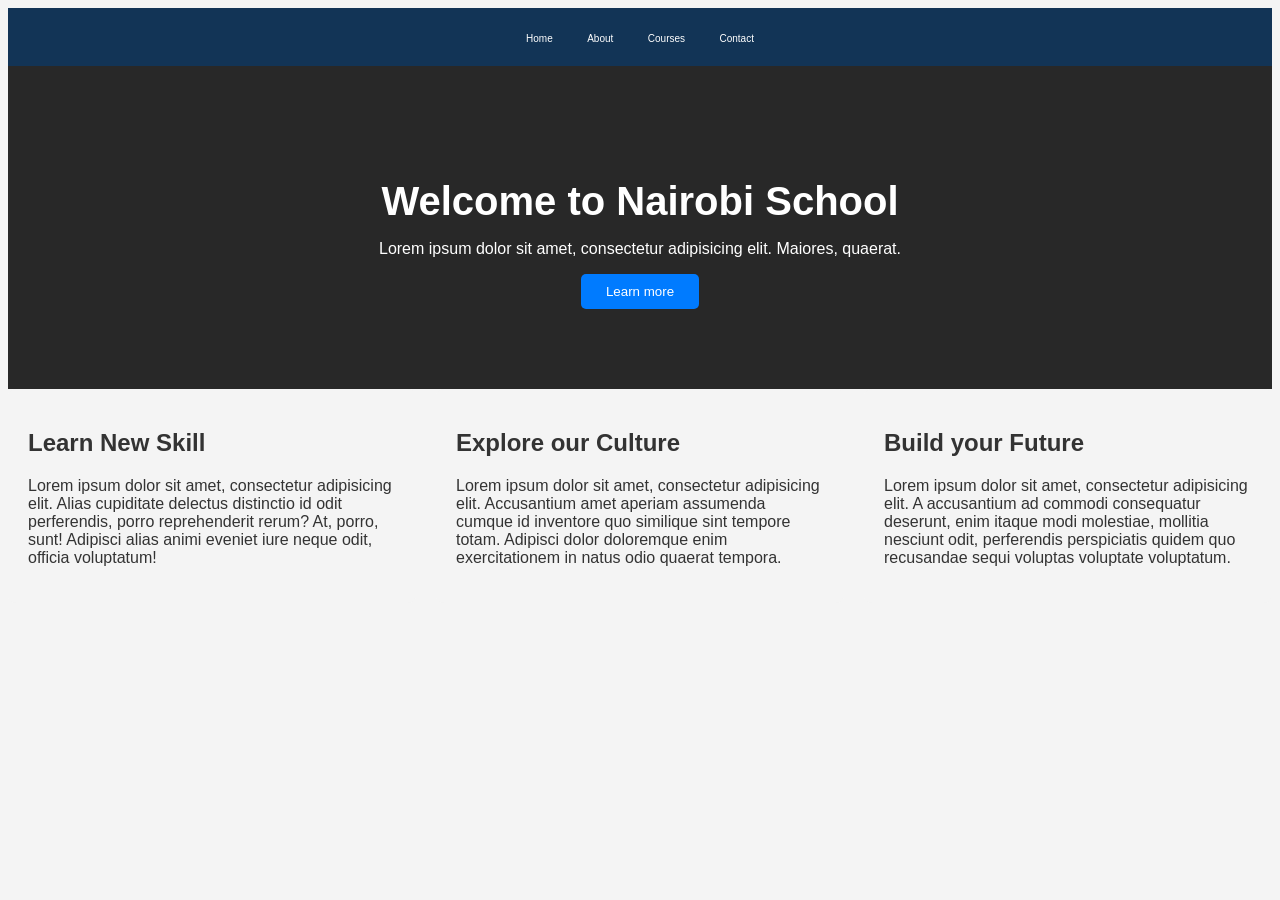
==== home.html @ 5f065c69 "first commit" ====
<!doctype html>
<html lang="en">
<head>
    <meta charset="UTF-8">
    <meta name="viewport"
          content="width=device-width, user-scalable=no, initial-scale=1.0, maximum-scale=1.0, minimum-scale=1.0">
    <meta http-equiv="X-UA-Compatible" content="ie=edge">
    <title>Home - Nairobi School</title>
    <link rel="stylesheet" href="assets/style.css">
</head>
<body>
<!--    Navigation section-->
    <nav>
        <a href="">Home</a>
        <a href="">About</a>
        <a href="">Courses</a>
        <a href="">Contact</a>
    </nav>
<!--hero section-->
    <section class="hero">
        <h1>Welcome to Nairobi School</h1>
        <p>Lorem ipsum dolor sit amet, consectetur adipisicing elit. Maiores, quaerat.</p>
        <button>Learn more</button>
    </section>

    <section class="columns">
        <div class="column">
            <h2>Learn New Skill</h2>
            <p>Lorem ipsum dolor sit amet, consectetur adipisicing elit. Alias cupiditate delectus distinctio id odit perferendis, porro reprehenderit rerum? At, porro, sunt! Adipisci alias animi eveniet iure neque odit, officia voluptatum!</p>
        </div>
        <div class="column">
            <h2>Explore our Culture</h2>
            <p>Lorem ipsum dolor sit amet, consectetur adipisicing elit. Accusantium amet aperiam assumenda cumque id inventore quo similique sint tempore totam. Adipisci dolor doloremque enim exercitationem in natus odio quaerat tempora.</p>
        </div>
        <div class="column">
            <h2>Build your Future</h2>
            <p>Lorem ipsum dolor sit amet, consectetur adipisicing elit. A accusantium ad commodi consequatur deserunt, enim itaque modi molestiae, mollitia nesciunt odit, perferendis perspiciatis quidem quo recusandae sequi voluptas voluptate voluptatum.</p>
        </div>
    </section>


</body>
</html>
---- assets/style.css ----
body{
    margin: 95;
    font-family: Arial, sans-serif;
    background-color: #f4f4f4;
    color: #333;
}

nav{
    background-color: #123456;
    padding: 20px;
    text-align: center;
}

nav a{
    color: white;
    text-decoration: none;
    margin: 15px;
    font-size: 10px;
}

.hero{
    background-color: #282828;
    color: white;
    text-align: center;
    padding: 80px  20px
}

.hero h1{
    font-size: 40px;
    margin-bottom: 15px;
}
.columns {
    display: flex;
    gap: 20px;
    justify-content: space-between;
    align-items: stretch;
}

.column {
    flex: 1;
    padding: 20px;
    background-color: #f4f4f4;
    border-radius: 8px;
}

.hero-contact{
    background-color: #2874a6;
    color: white;
    text-align: center;
    padding: 45px 20px;

}

.hero-contact h1{
    font-size: 35px;
}

.hero-contact p{
    font-size: 16px;
}

.main-section{
    display: flex;
    gap: 30px;
    padding: 40px;
}

.info,.form{
    background-color: #2874a6;
    padding: 25px;
    flex: 1 1 100%;
    border-radius: 8px;
    maximum-width: 500px;
    text-align: center;
}

.info img{
    width: 100%;

}

label{
    display: block;
    margin-top: 15px;
    margin-bottom: 5px;
}

button {
    padding: 10px 25px;
    background-color: #007bff;
    color: white;
    border: none;
    border-radius: 5px;
    cursor: pointer;
    display: block;
    margin: 0 auto;
}

button:hover {
    background-color: #0056b3;
}
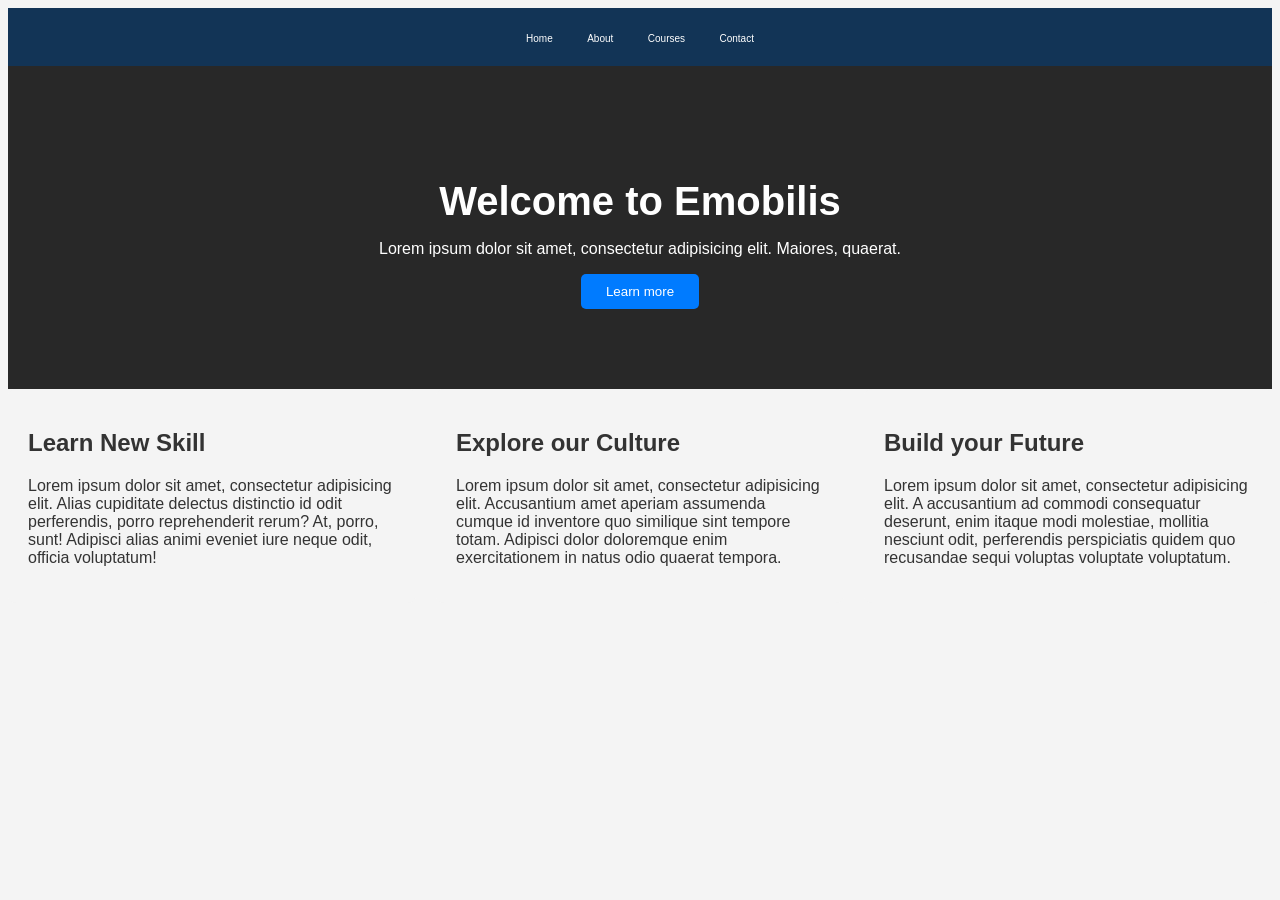
==== commit 1b275815: "Addition of other information" ====
--- a/home.html
+++ b/home.html
@@ -5,7 +5,7 @@
     <meta name="viewport"
           content="width=device-width, user-scalable=no, initial-scale=1.0, maximum-scale=1.0, minimum-scale=1.0">
     <meta http-equiv="X-UA-Compatible" content="ie=edge">
-    <title>Home - Nairobi School</title>
+    <title>Home - Welcome to Emobilis</title>
     <link rel="stylesheet" href="assets/style.css">
 </head>
 <body>
@@ -18,7 +18,7 @@
     </nav>
 <!--hero section-->
     <section class="hero">
-        <h1>Welcome to Nairobi School</h1>
+        <h1>Welcome to Emobilis</h1>
         <p>Lorem ipsum dolor sit amet, consectetur adipisicing elit. Maiores, quaerat.</p>
         <button>Learn more</button>
     </section>
